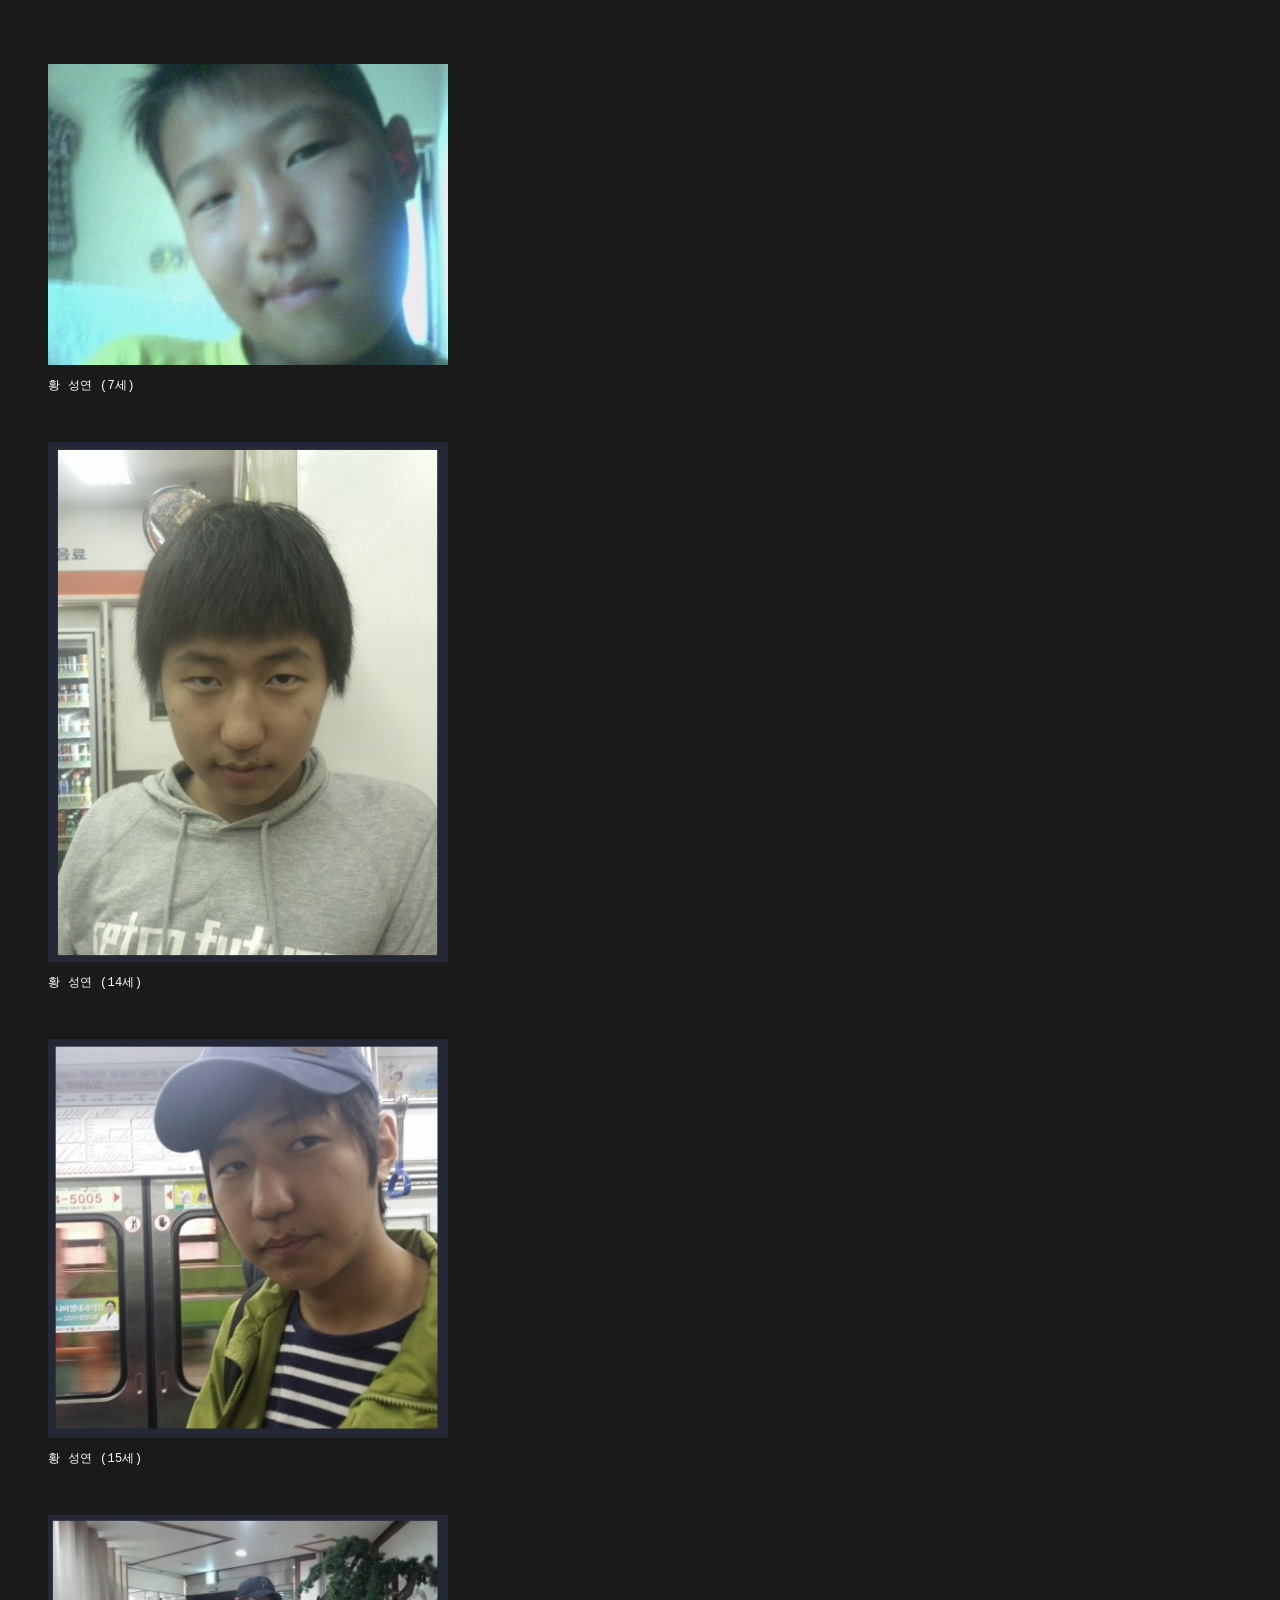
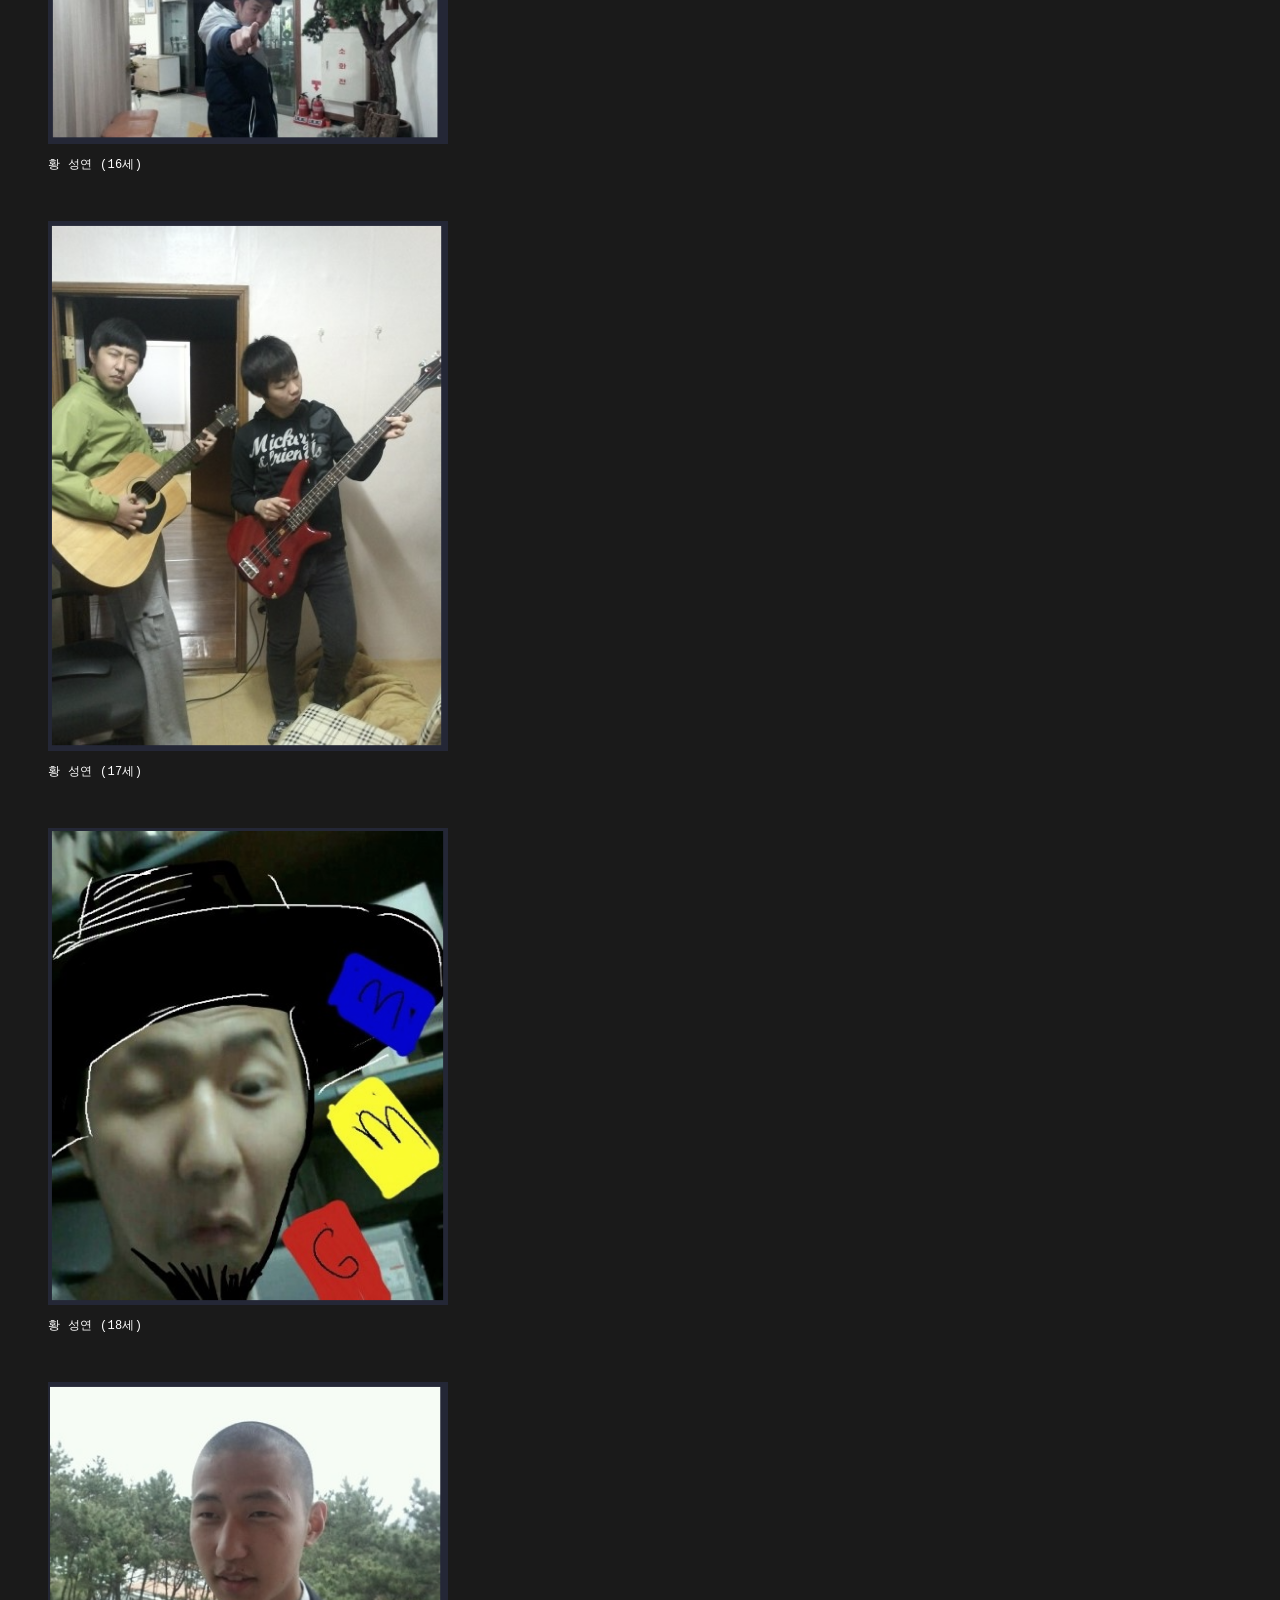
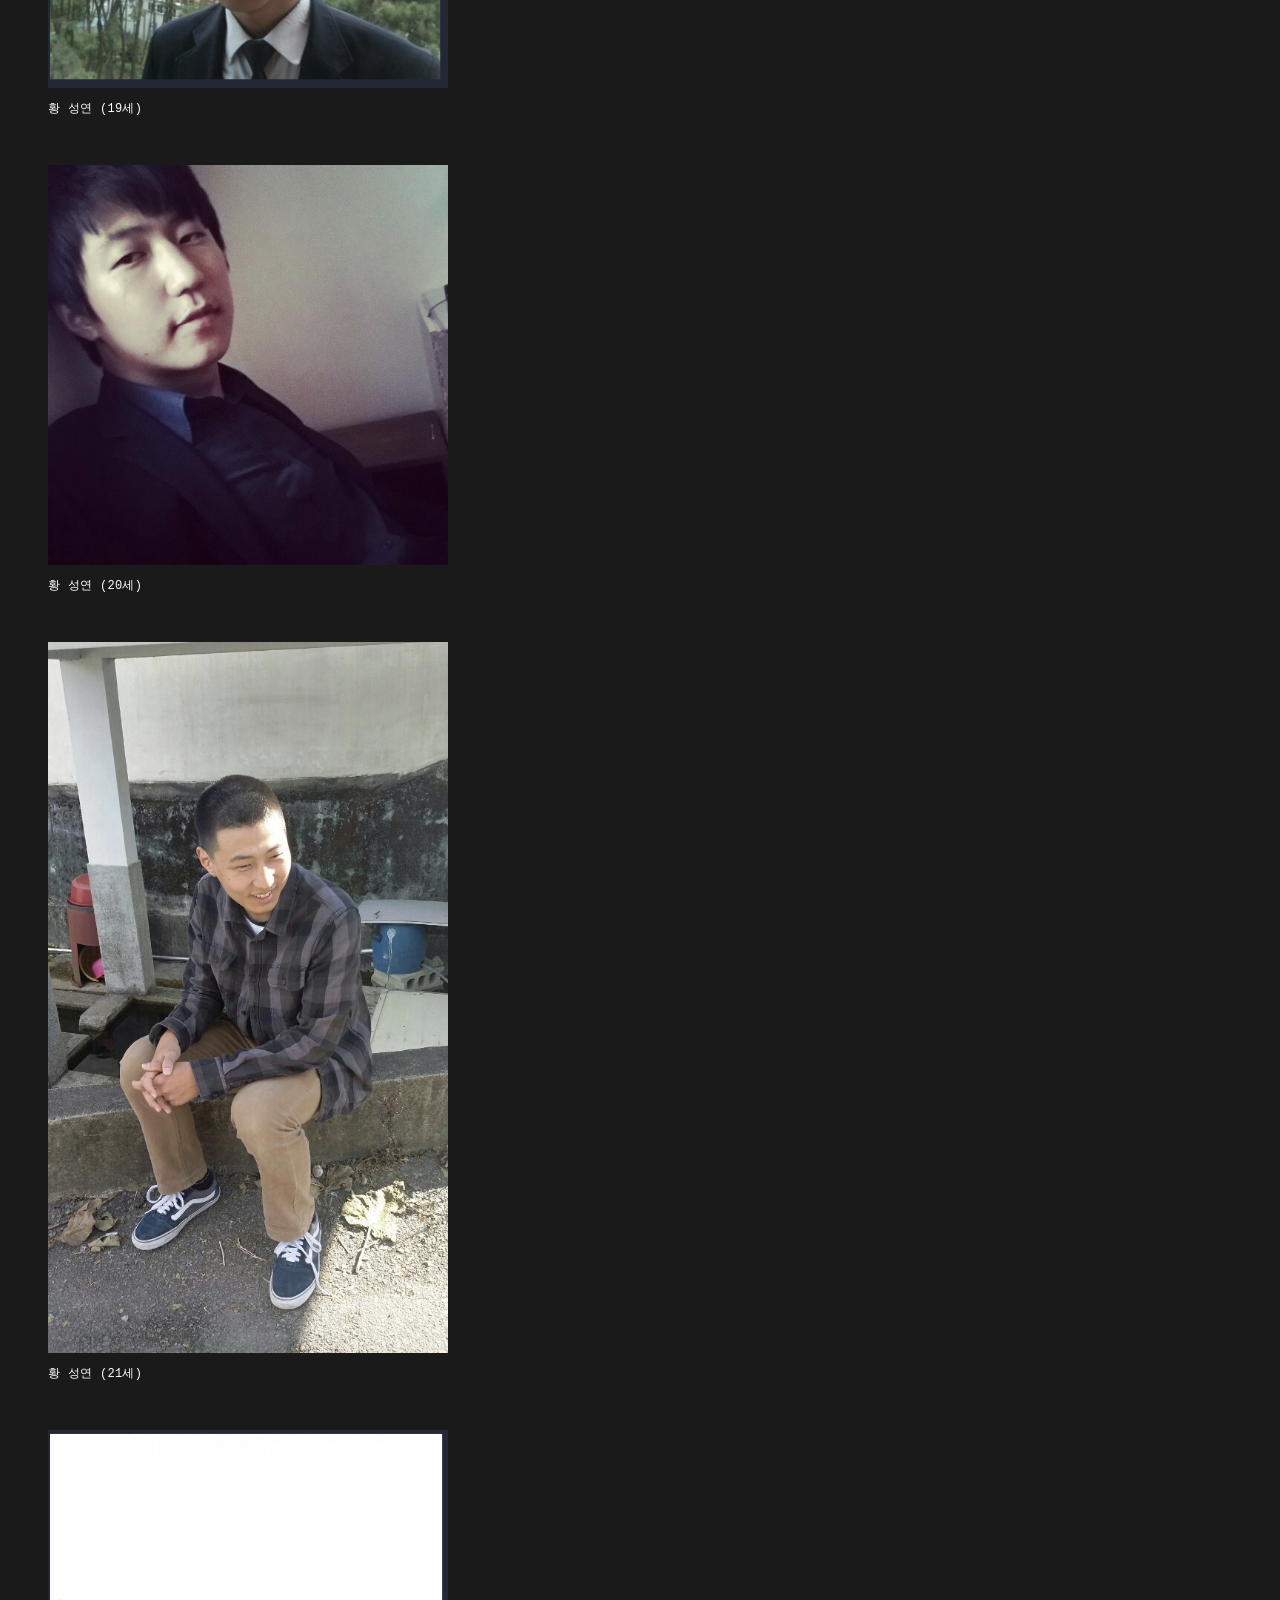
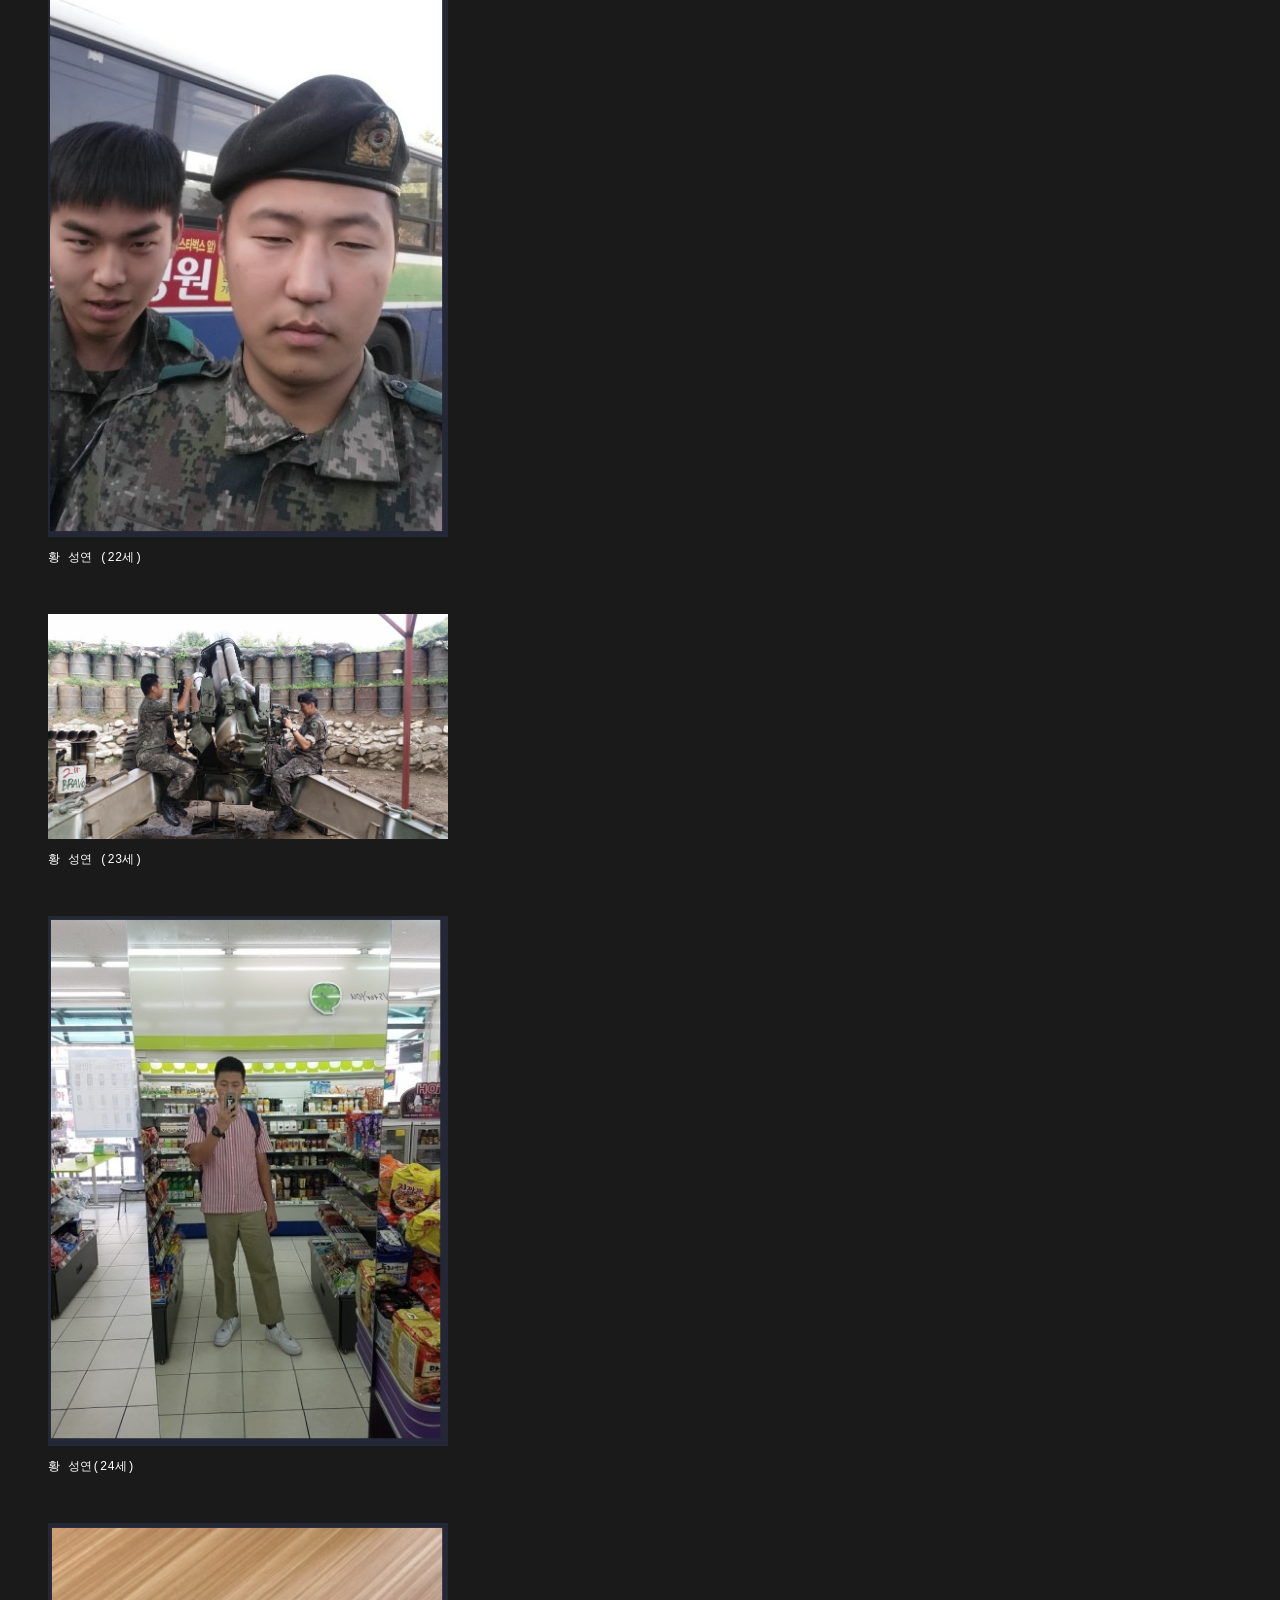
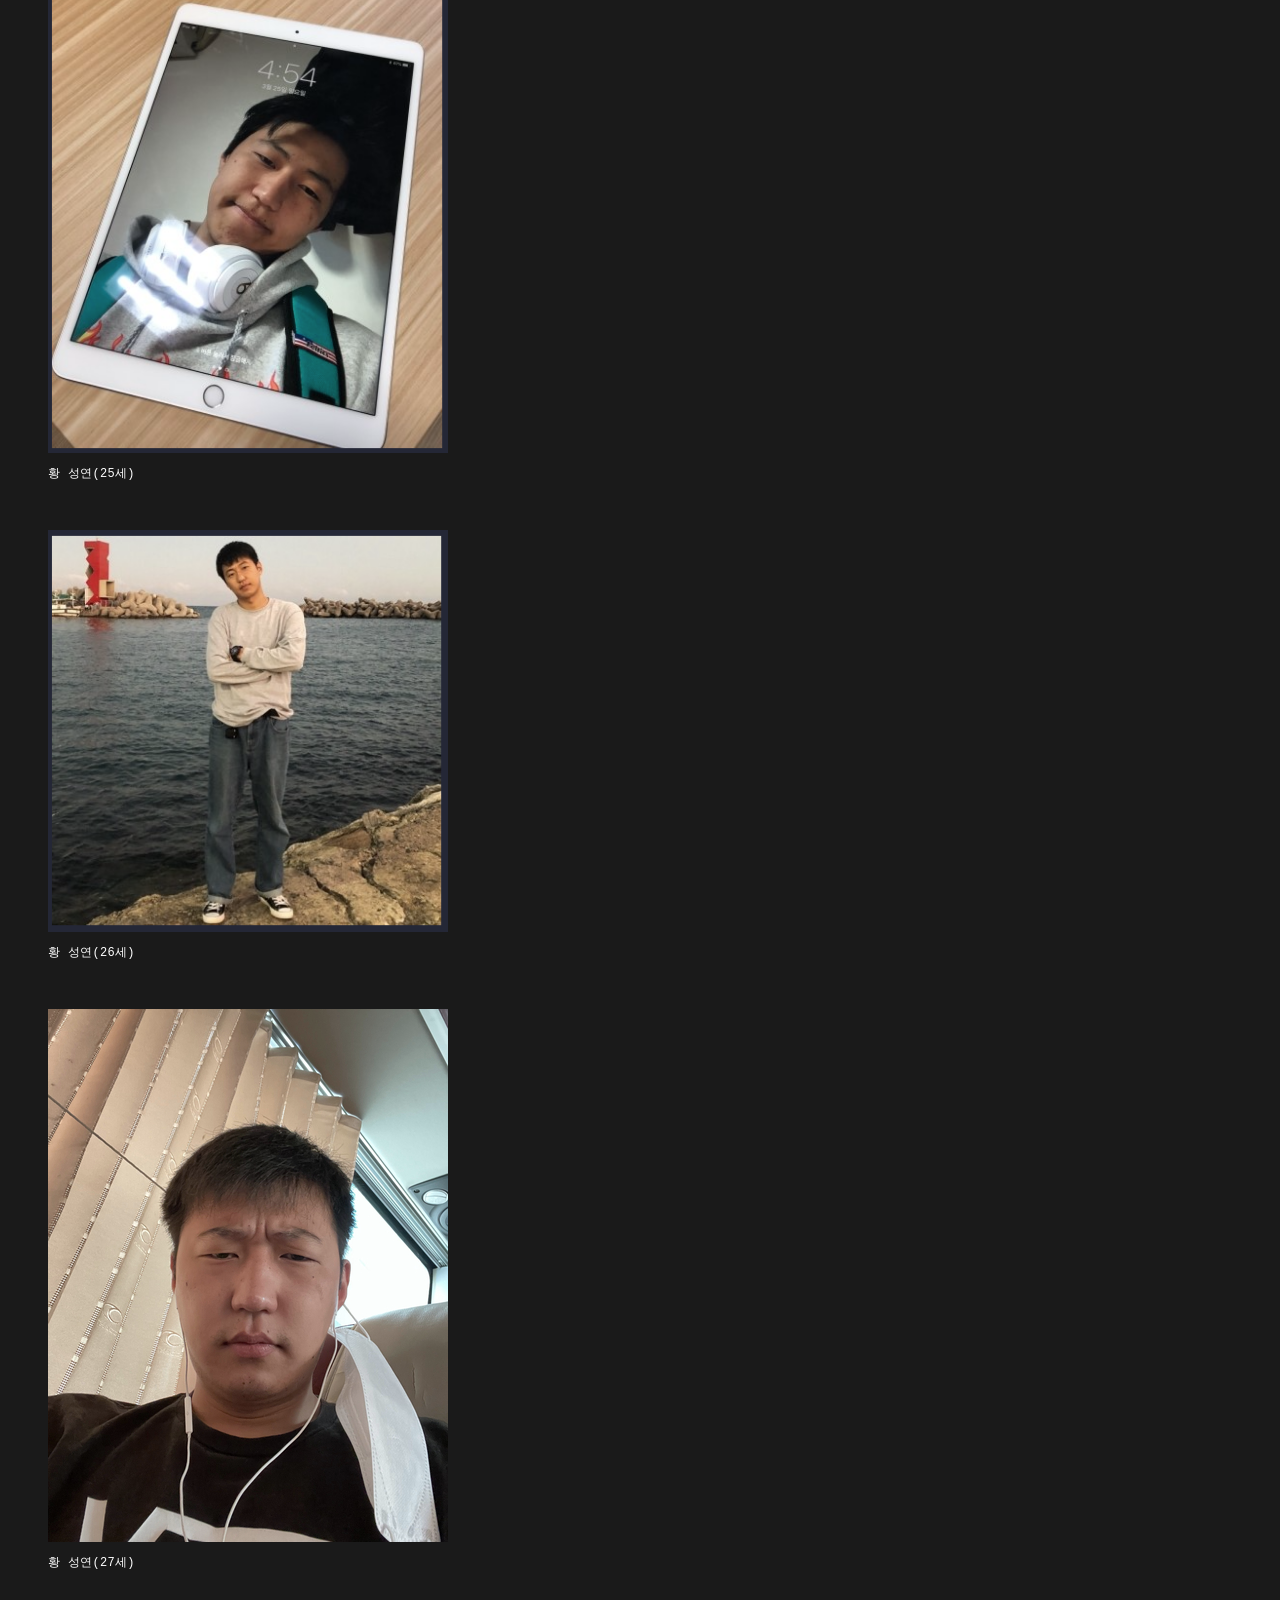
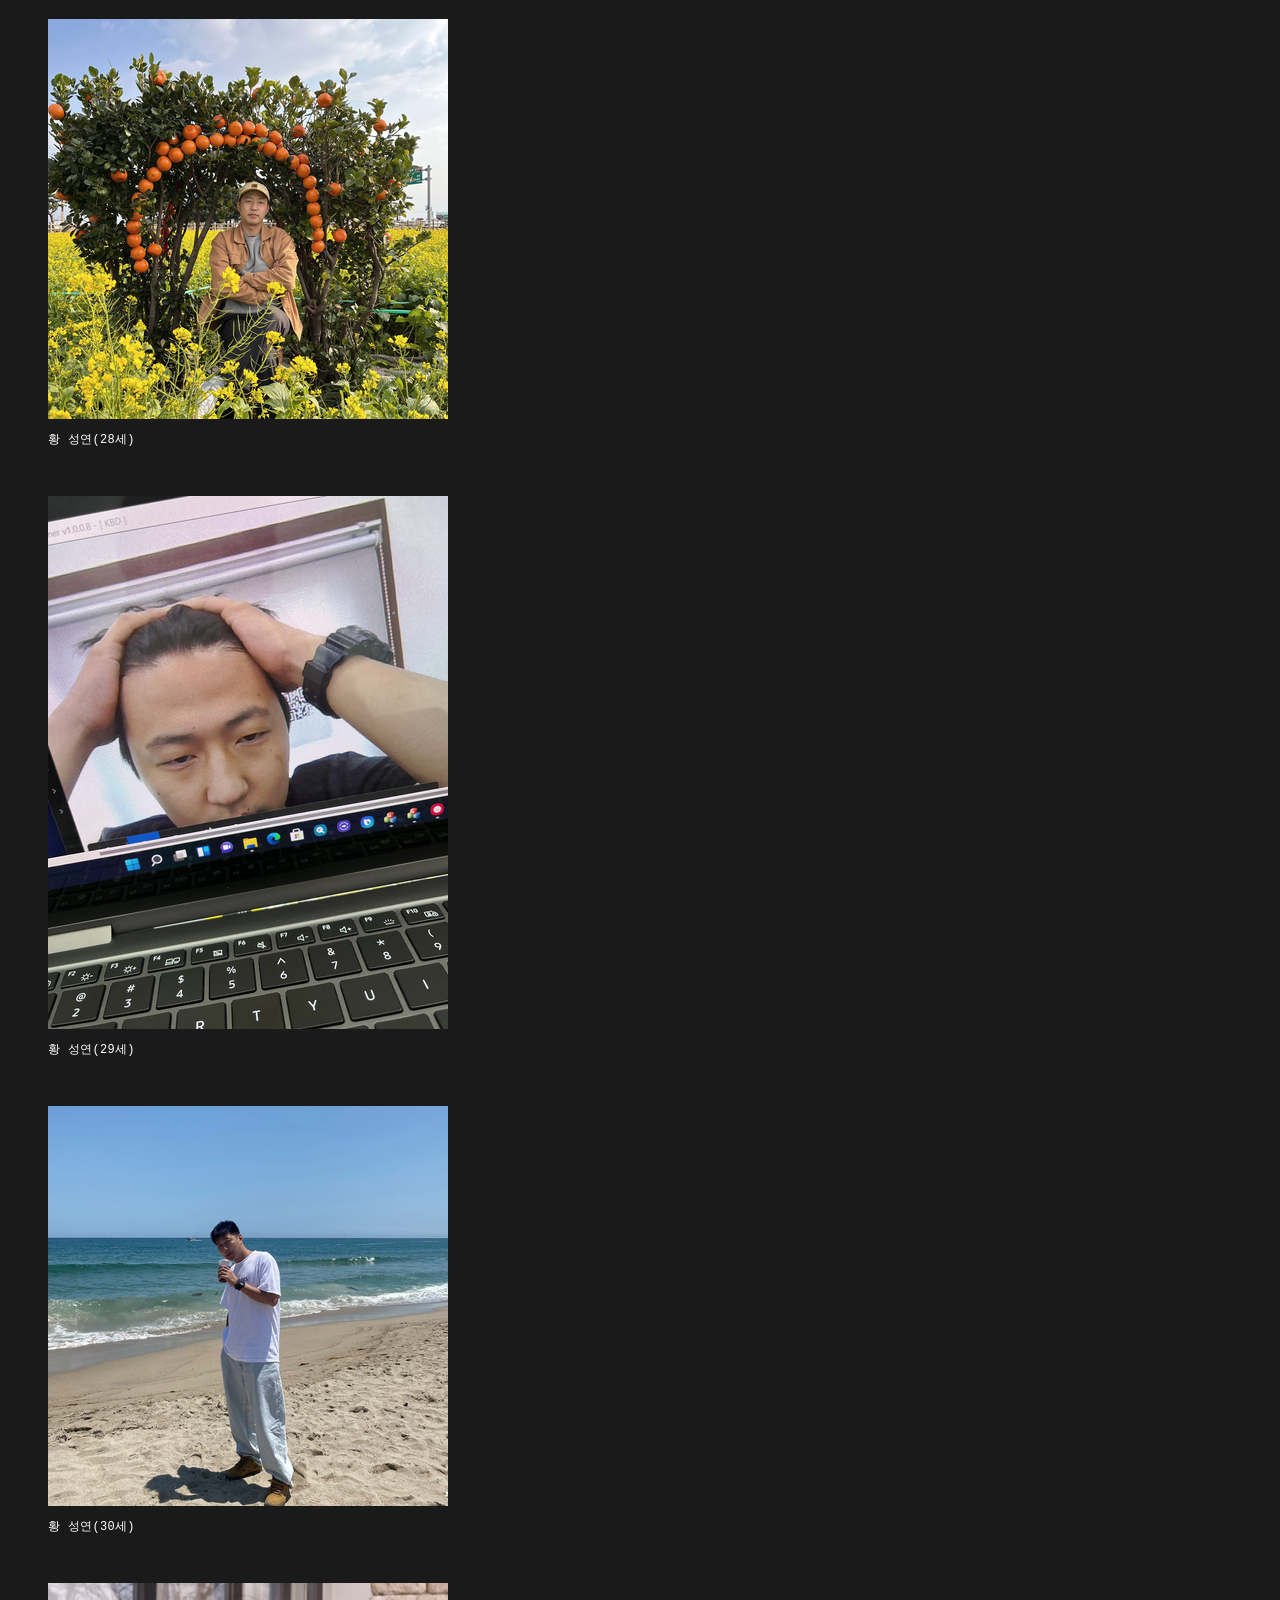
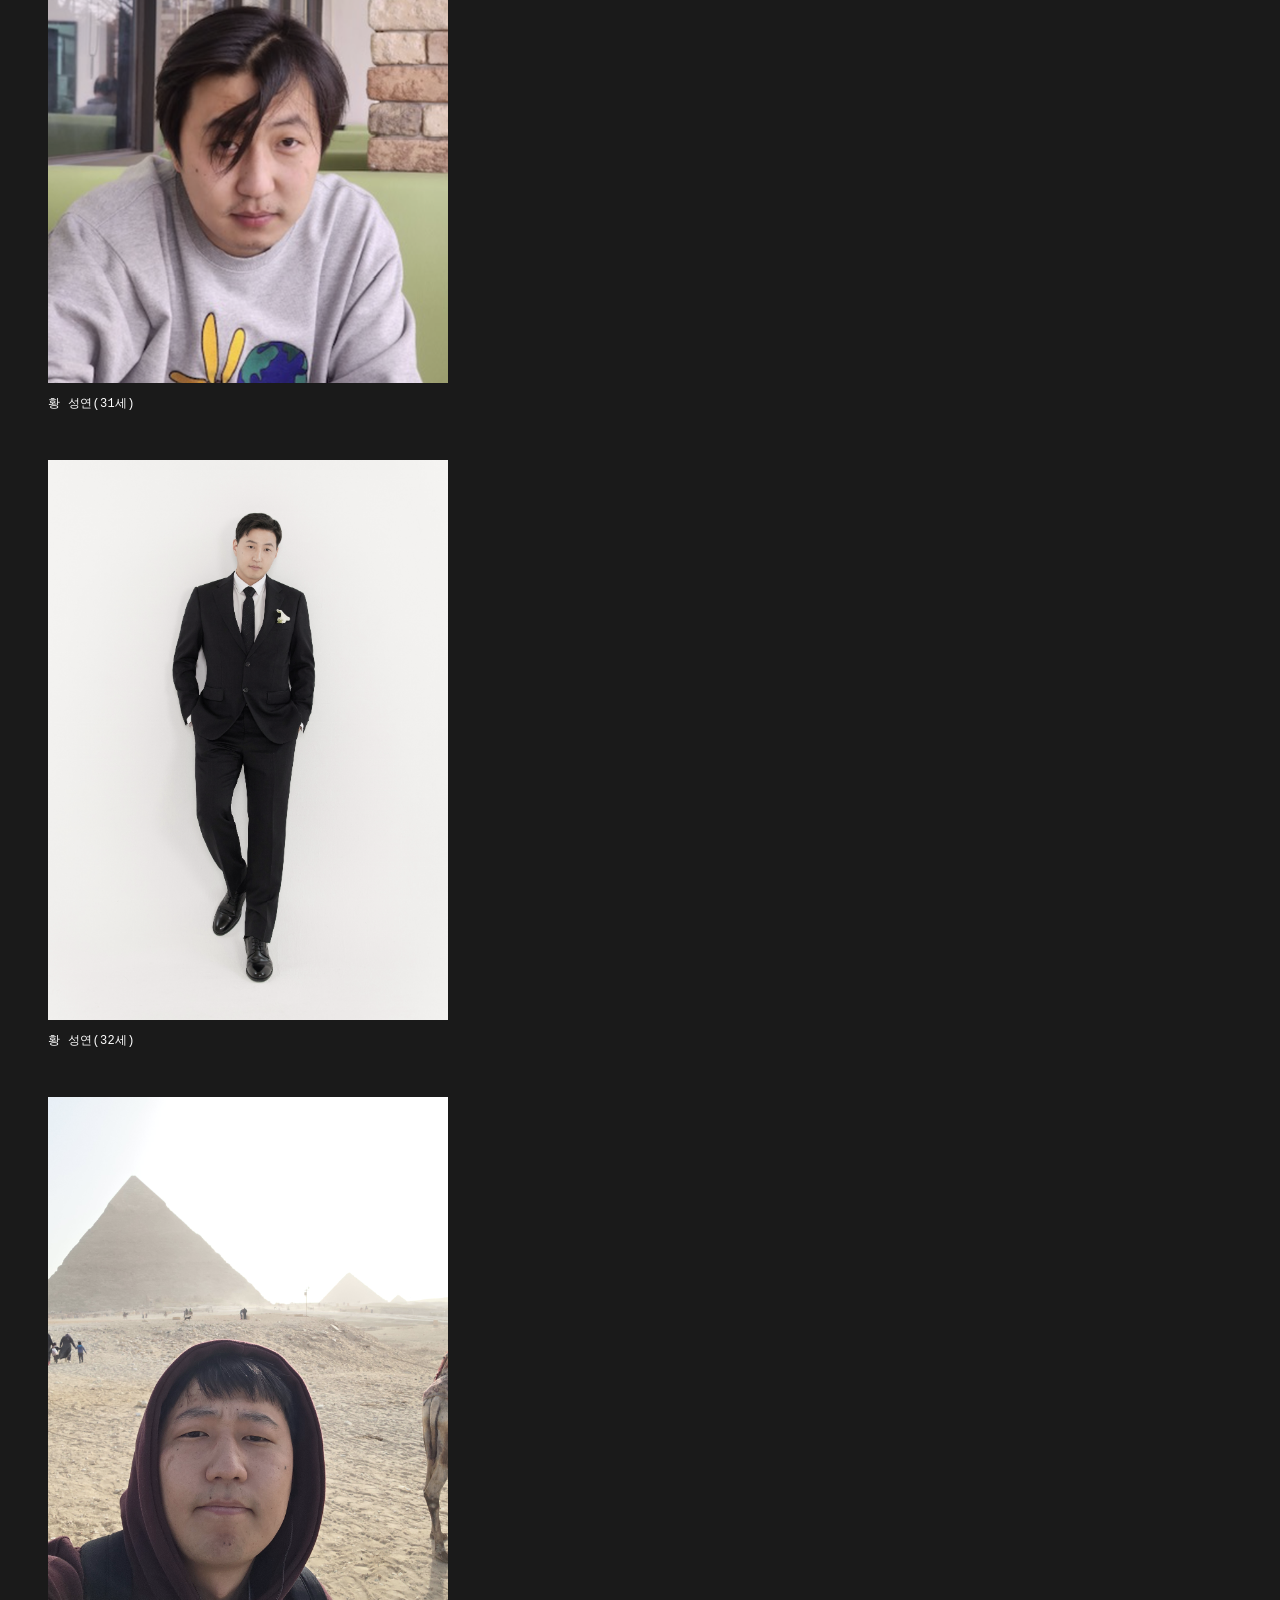
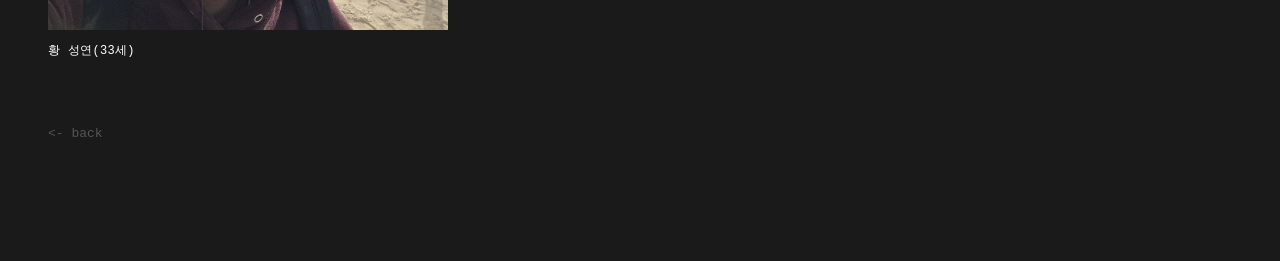
==== about.html @ 5ab965f0 "최종 수정" ====
<!DOCTYPE html>
<html lang="ko">
<head>
  <meta charset="UTF-8" />
  <meta name="viewport" content="width=device-width, initial-scale=1.0" />
  <title>About — Seongyeon Hwang</title>
  <style>
    @font-face {
      font-family: 'NotoSansKR';
      src: url('font/NotoSansKR-Regular.ttf') format('truetype');
    }

    *, *::before, *::after { margin: 0; padding: 0; box-sizing: border-box; }

    body {
      font-family: 'NotoSansKR', 'Apple SD Gothic Neo', sans-serif;
      background: #1a1a1a;
      color: #ffffff;
      min-height: 100vh;
      padding: 64px 48px 120px;
    }

    /* ===== 사진 목록 ===== */
    .photo-grid {
      display: flex;
      flex-direction: column;
      gap: 48px;
      margin-bottom: 64px;
      max-width: 400px;
    }

    .photo-item {
      display: flex;
      flex-direction: column;
      gap: 12px;
    }

    .photo-item img {
      width: 100%;
      height: auto;
      display: block;
      filter: grayscale(20%);
      transition: filter 0.3s;
    }
    .photo-item img:hover { filter: grayscale(0%); }

    .photo-caption {
      font-size: 12px;
      color: #ffffff;
      letter-spacing: 0.3px;
      font-family: 'Consolas', monospace;
    }

    /* ===== back ===== */
    #back-btn {
      font-family: 'Consolas', 'Courier New', monospace;
      font-size: 13px;
      color: #555;
      cursor: pointer;
      text-decoration: none;
      display: inline-block;
      transition: color 0.15s;
    }
    #back-btn:hover { color: #c0c0c0; }

    @media (max-width: 600px) {
      body { padding: 40px 20px 80px; }
      .photo-grid { grid-template-columns: repeat(2, 1fr); gap: 16px; }
    }
  </style>
</head>
<body>

  <div class="photo-grid" id="photo-grid"></div>
  <a href="index.html" id="back-btn"><- back</a>

  <script src="about_content.js"></script>
  <script>
    const grid = document.getElementById('photo-grid');

    ABOUT_ITEMS.forEach(item => {
      const el  = document.createElement('div');
      el.className = 'photo-item';
      el.innerHTML = `
        <img src="blog/999. withoutblog/${item.file}" alt="${item.caption}" loading="lazy" />
        <span class="photo-caption">${item.caption}</span>
      `;
      grid.appendChild(el);
    });
  </script>

</body>
</html>
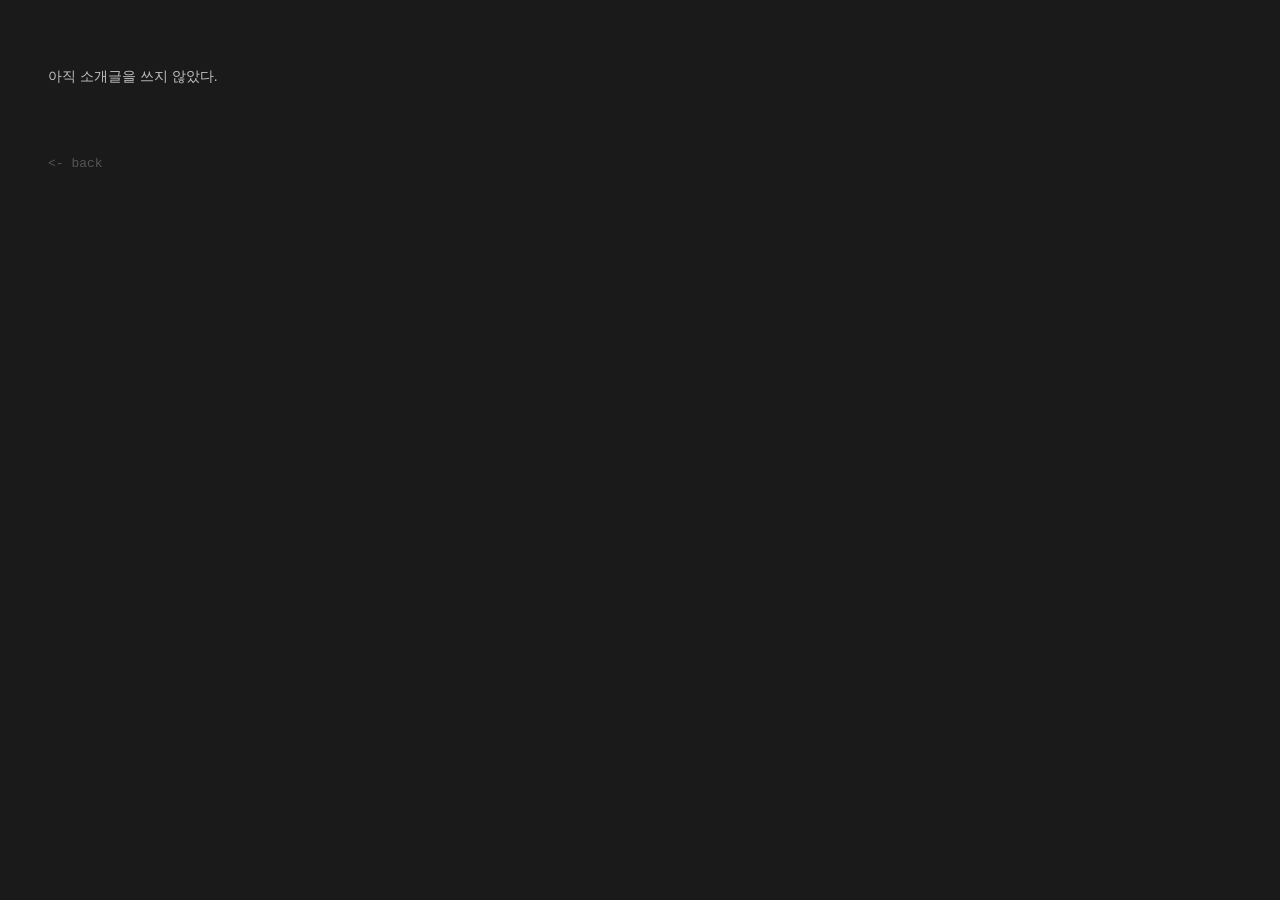
==== commit 72770031: "Split Obsidian vault out of the blog, rebuild site from scratch Move the entire Obsidian vault to ob" ====
--- a/about.html
+++ b/about.html
@@ -20,37 +20,6 @@
       padding: 64px 48px 120px;
     }
 
-    /* ===== 사진 목록 ===== */
-    .photo-grid {
-      display: flex;
-      flex-direction: column;
-      gap: 48px;
-      margin-bottom: 64px;
-      max-width: 400px;
-    }
-
-    .photo-item {
-      display: flex;
-      flex-direction: column;
-      gap: 12px;
-    }
-
-    .photo-item img {
-      width: 100%;
-      height: auto;
-      display: block;
-      filter: grayscale(20%);
-      transition: filter 0.3s;
-    }
-    .photo-item img:hover { filter: grayscale(0%); }
-
-    .photo-caption {
-      font-size: 12px;
-      color: #ffffff;
-      letter-spacing: 0.3px;
-      font-family: 'Consolas', monospace;
-    }
-
     /* ===== back ===== */
     #back-btn {
       font-family: 'Consolas', 'Courier New', monospace;
@@ -63,31 +32,24 @@
     }
     #back-btn:hover { color: #c0c0c0; }
 
-    @media (max-width: 600px) {
+    .bio {
+      max-width: 480px;
+      font-size: 14px;
+      line-height: 1.8;
+      color: #c0c0c0;
+      margin-bottom: 64px;
+    }
+
+@media (max-width: 600px) {
       body { padding: 40px 20px 80px; }
-      .photo-grid { grid-template-columns: repeat(2, 1fr); gap: 16px; }
     }
   </style>
 </head>
 <body>
 
-  <div class="photo-grid" id="photo-grid"></div>
+  <p class="bio">아직 소개글을 쓰지 않았다.</p>
   <a href="index.html" id="back-btn"><- back</a>
 
-  <script src="about_content.js"></script>
-  <script>
-    const grid = document.getElementById('photo-grid');
-
-    ABOUT_ITEMS.forEach(item => {
-      const el  = document.createElement('div');
-      el.className = 'photo-item';
-      el.innerHTML = `
-        <img src="blog/999. withoutblog/${item.file}" alt="${item.caption}" loading="lazy" />
-        <span class="photo-caption">${item.caption}</span>
-      `;
-      grid.appendChild(el);
-    });
-  </script>
-
+  <script data-goatcounter="https://lifeissogood.goatcounter.com/count" async src="//gc.zgo.at/count.js"></script>
 </body>
 </html>
